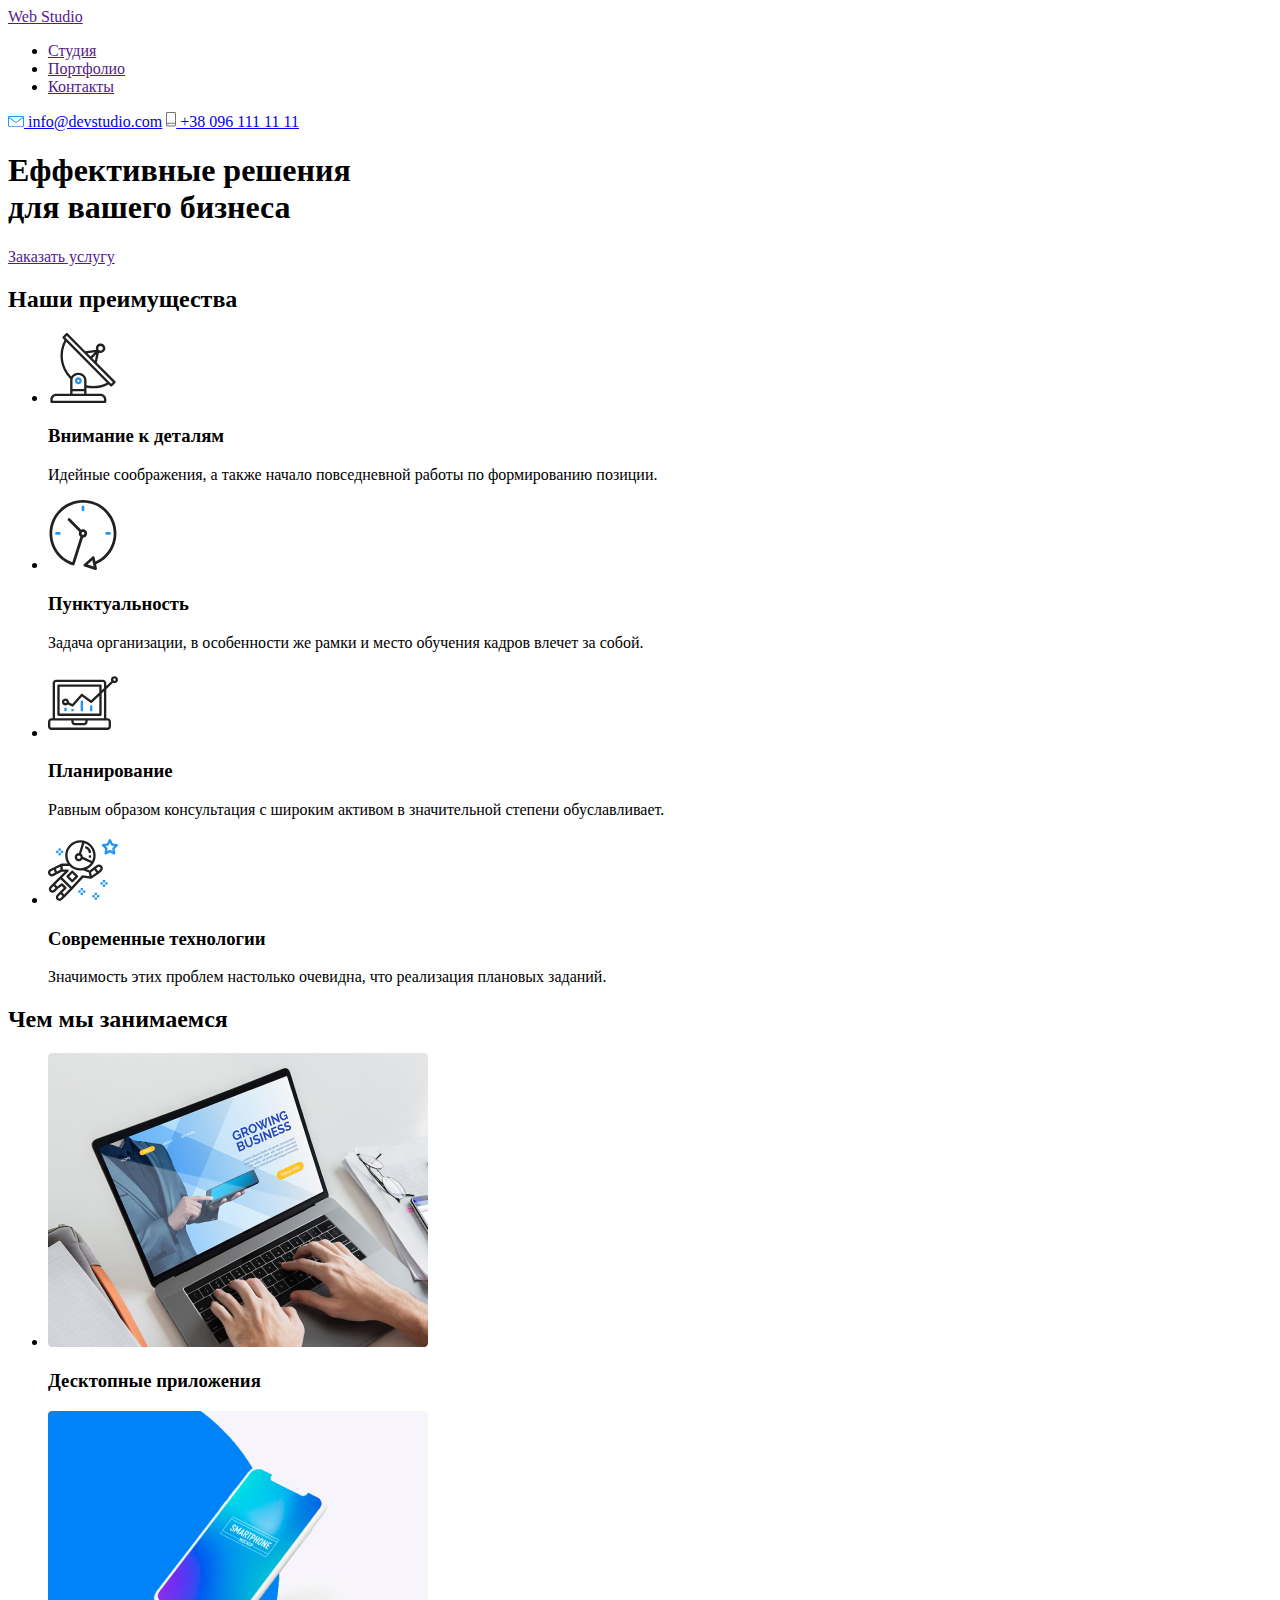
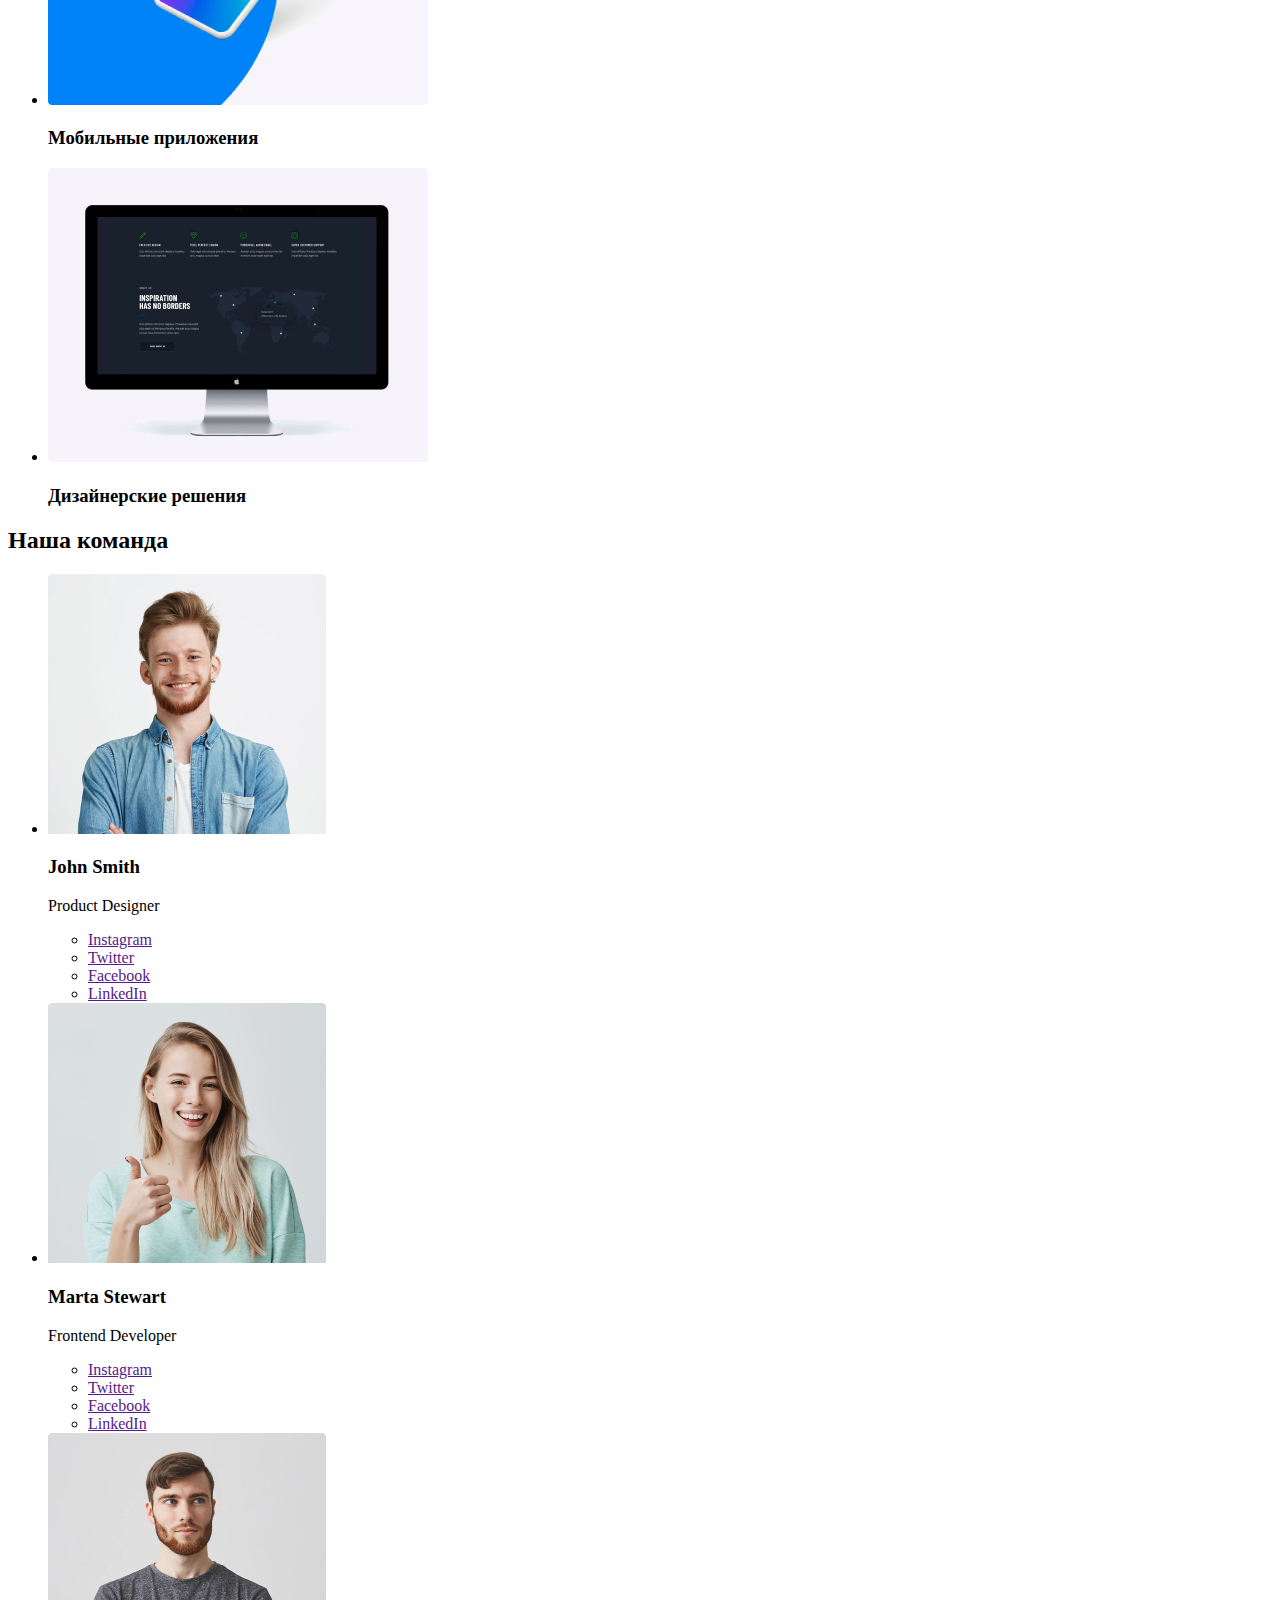
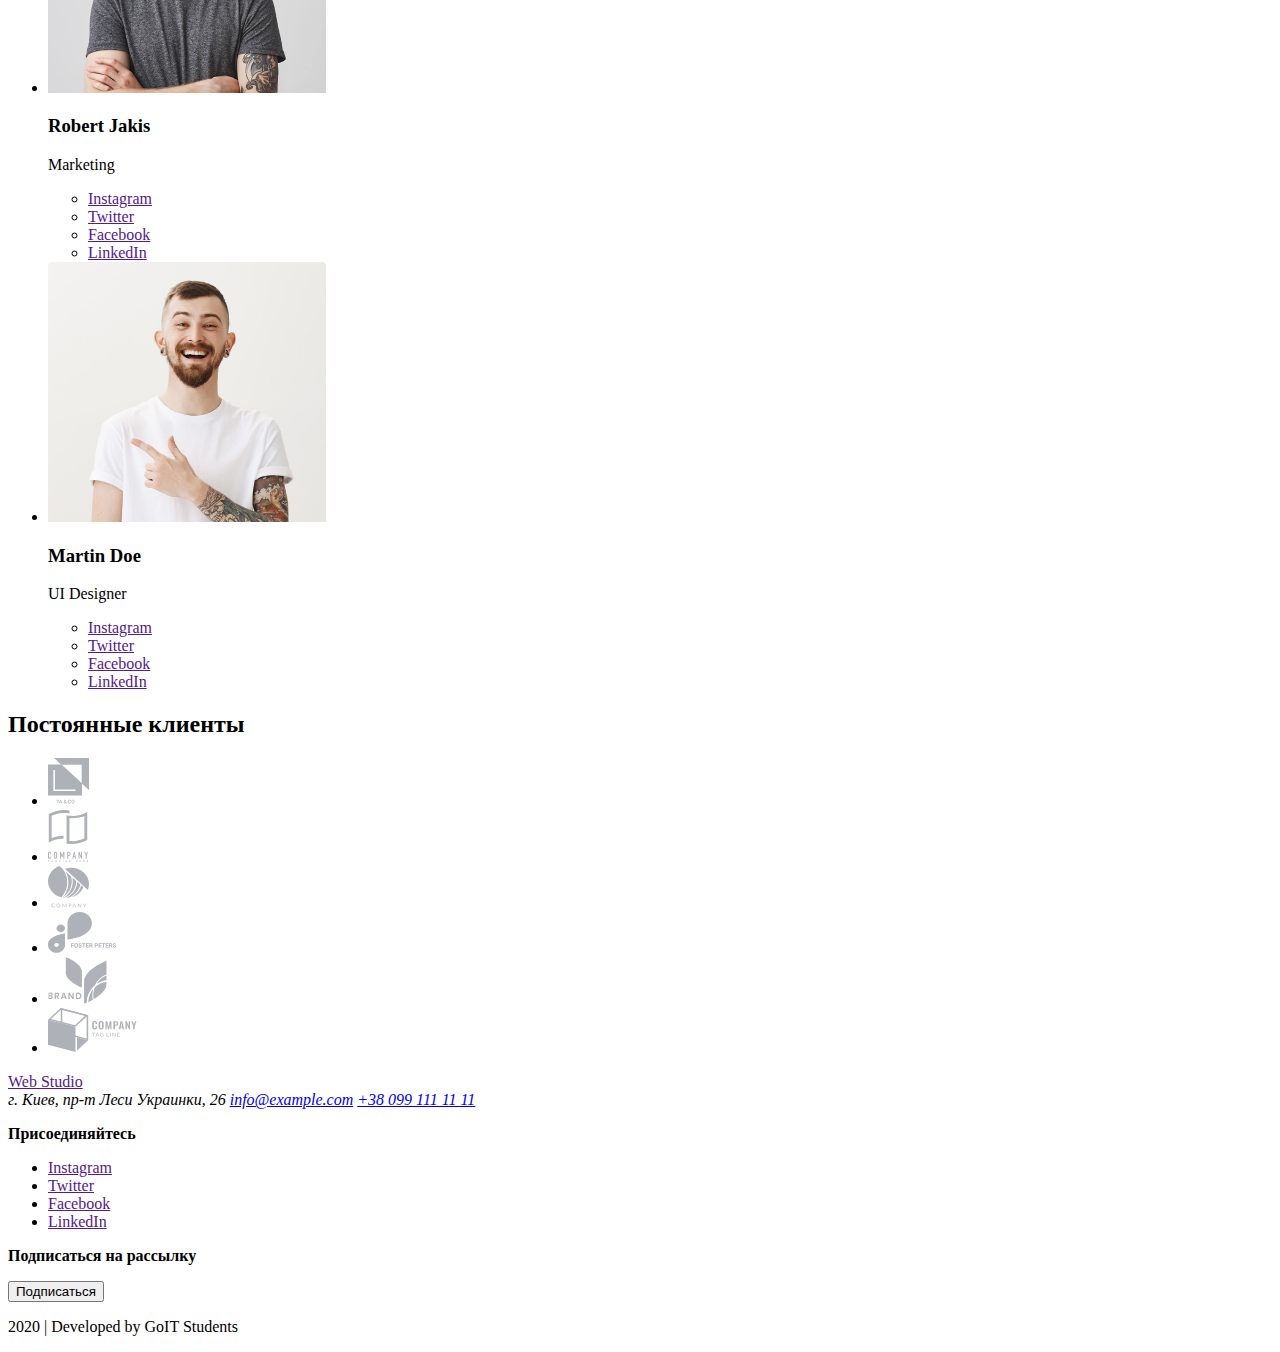
==== index.html @ c124166b "First" ====
<!DOCTYPE html>
<html lang="ru">
  <head>
    <meta charset="UTF-8" />
    <meta name="viewport" content="width=device-width, initial-scale=1.0" />
    <title>Web_Studio</title>
  </head>
  <body>
    <header>
      <nav>
        <a href="">Web Studio</a>
        <ul>
          <li><a href="">Студия</a></li>
          <li><a href="">Портфолио</a></li>
          <li><a href="">Контакты</a></li>
        </ul>
        <a href="mailto:info@devstudio.com">
          <img src="./images/envelope.svg" alt="письмо" />
          info@devstudio.com</a
        >
        <a href="tel:+380961111111"
          ><img src="./images/smartphone.svg" alt="телефон" /> +38 096 111 11
          11</a
        >
      </nav>
    </header>
    <main>
      <section>
        <h1>
          Еффективные решения <br />
          для вашего бизнеса
        </h1>
        <a href="">Заказать услугу</a>
      </section>
      <section>
        <!-- цього заголовку нема і його заховаємо в css, але для гугла краще щоб він був?))) -->
        <h2>Наши преимущества</h2>
        <ul>
          <li>
            <img src="./images/antenna.svg" alt="антена" />
            <h3>Внимание к деталям</h3>
            <p>
              Идейные соображения, а также начало повседневной работы по
              формированию позиции.
            </p>
          </li>
          <li>
            <img src="./images/clock.svg" alt="часы" />
            <h3>Пунктуальность</h3>
            <p>
              Задача организации, в особенности же рамки и место обучения кадров
              влечет за собой.
            </p>
          </li>
          <li>
            <img src="./images/diagram.svg" alt="диаграмма" />
            <h3>Планирование</h3>
            <p>
              Равным образом консультация с широким активом в значительной
              степени обуславливает.
            </p>
          </li>
          <li>
            <img src="./images/astronaut.svg" alt="астронавт" />
            <h3>Современные технологии</h3>
            <p>
              Значимость этих проблем настолько очевидна, что реализация
              плановых заданий.
            </p>
          </li>
        </ul>
      </section>
      <section>
        <h2>Чем мы занимаемся</h2>
        <ul>
          <li>
            <img src="./images/laptop_photo.jpg" alt="ноутбук" width="380" />
            <h3>Десктопные приложения</h3>
          </li>
          <li>
            <img
              src="./images/smartphone_photo.jpg"
              alt="смартфон"
              width="380"
            />
            <h3>Мобильные приложения</h3>
          </li>
          <li>
            <img src="./images/imac.jpg" alt="аймак" width="380" />
            <h3>Дизайнерские решения</h3>
          </li>
        </ul>
      </section>
      <section>
        <h2>Наша команда</h2>
        <ul>
          <li>
            <img src="./images/smith_photo.jpg" alt="мужчина" width="278" />
            <h3>John Smith</h3>
            <p>Product Designer</p>
            <ul>
              <li>
                <a href="" aria-label="Ссылка на Instagram">Instagram</a>
              </li>
              <li>
                <a href="" aria-label="Ссылка на Twitter">Twitter</a>
              </li>
              <li>
                <a href="" aria-label="Ссылка на Facebook">Facebook</a>
              </li>
              <li>
                <a href="" aria-label="Ссылка на LinkedIn">LinkedIn</a>
              </li>
            </ul>
          </li>
          <li>
            <img src="./images/stewart_photo.jpg" alt="женщина" width="278" />
            <h3>Marta Stewart</h3>
            <p>Frontend Developer</p>
            <ul>
              <li>
                <a href="" aria-label="Ссылка на Instagram">Instagram</a>
              </li>
              <li>
                <a href="" aria-label="Ссылка на Twitter">Twitter</a>
              </li>
              <li>
                <a href="" aria-label="Ссылка на Facebook">Facebook</a>
              </li>
              <li>
                <a href="" aria-label="Ссылка на LinkedIn">LinkedIn</a>
              </li>
            </ul>
          </li>
          <li>
            <img src="./images/jakis_photo.jpg" alt="мужчина" width="278" />
            <h3>Robert Jakis</h3>
            <p>Marketing</p>
            <ul>
              <li>
                <a href="" aria-label="Ссылка на Instagram">Instagram</a>
              </li>
              <li>
                <a href="" aria-label="Ссылка на Twitter">Twitter</a>
              </li>
              <li>
                <a href="" aria-label="Ссылка на Facebook">Facebook</a>
              </li>
              <li>
                <a href="" aria-label="Ссылка на LinkedIn">LinkedIn</a>
              </li>
            </ul>
          </li>
          <li>
            <img src="./images/doe_photo.jpg" alt="мужчина" width="278" />
            <h3>Martin Doe</h3>
            <p>UI Designer</p>
            <ul>
              <li>
                <a href="" aria-label="Ссылка на Instagram">Instagram</a>
              </li>
              <li>
                <a href="" aria-label="Ссылка на Twitter">Twitter</a>
              </li>
              <li>
                <a href="" aria-label="Ссылка на Facebook">Facebook</a>
              </li>
              <li>
                <a href="" aria-label="Ссылка на LinkedIn">LinkedIn</a>
              </li>
            </ul>
          </li>
        </ul>
      </section>
      <section>
        <h2>Постоянные клиенты</h2>
        <ul>
          <li>
            <a href=""><img src="./images/company_1.svg" alt="компания" /></a>
          </li>
          <li>
            <a href=""><img src="./images/company_2.svg" alt="компания" /></a>
          </li>
          <li>
            <a href=""><img src="./images/company_3.svg" alt="компания" /></a>
          </li>
          <li>
            <a href=""><img src="./images/company_4.svg" alt="компания" /></a>
          </li>
          <li>
            <a href=""><img src="./images/company_5.svg" alt="компания" /></a>
          </li>
          <li>
            <a href=""><img src="./images/company_6.svg" alt="компания" /></a>
          </li>
        </ul>
      </section>
    </main>
    <footer>
      <a href="">Web Studio</a>
      <address>
        г. Киев, пр-т Леси Украинки, 26
        <a href="mailto:info@example.com">info@example.com</a>
        <a href="tel:+380991111111">+38 099 111 11 11</a>
      </address>
      <p><b>Присоединяйтесь</b></p>
      <ul>
        <li>
          <a href="" aria-label="Ссылка на Instagram">Instagram</a>
        </li>
        <li>
          <a href="" aria-label="Ссылка на Twitter">Twitter</a>
        </li>
        <li>
          <a href="" aria-label="Ссылка на Facebook">Facebook</a>
        </li>
        <li>
          <a href="" aria-label="Ссылка на LinkedIn">LinkedIn</a>
        </li>
      </ul>
      <p><b>Подписаться на рассылку</b></p>
      <button>Подписаться</button>
      <p>2020 | Developed by GoIT Students</p>
    </footer>
  </body>
</html>
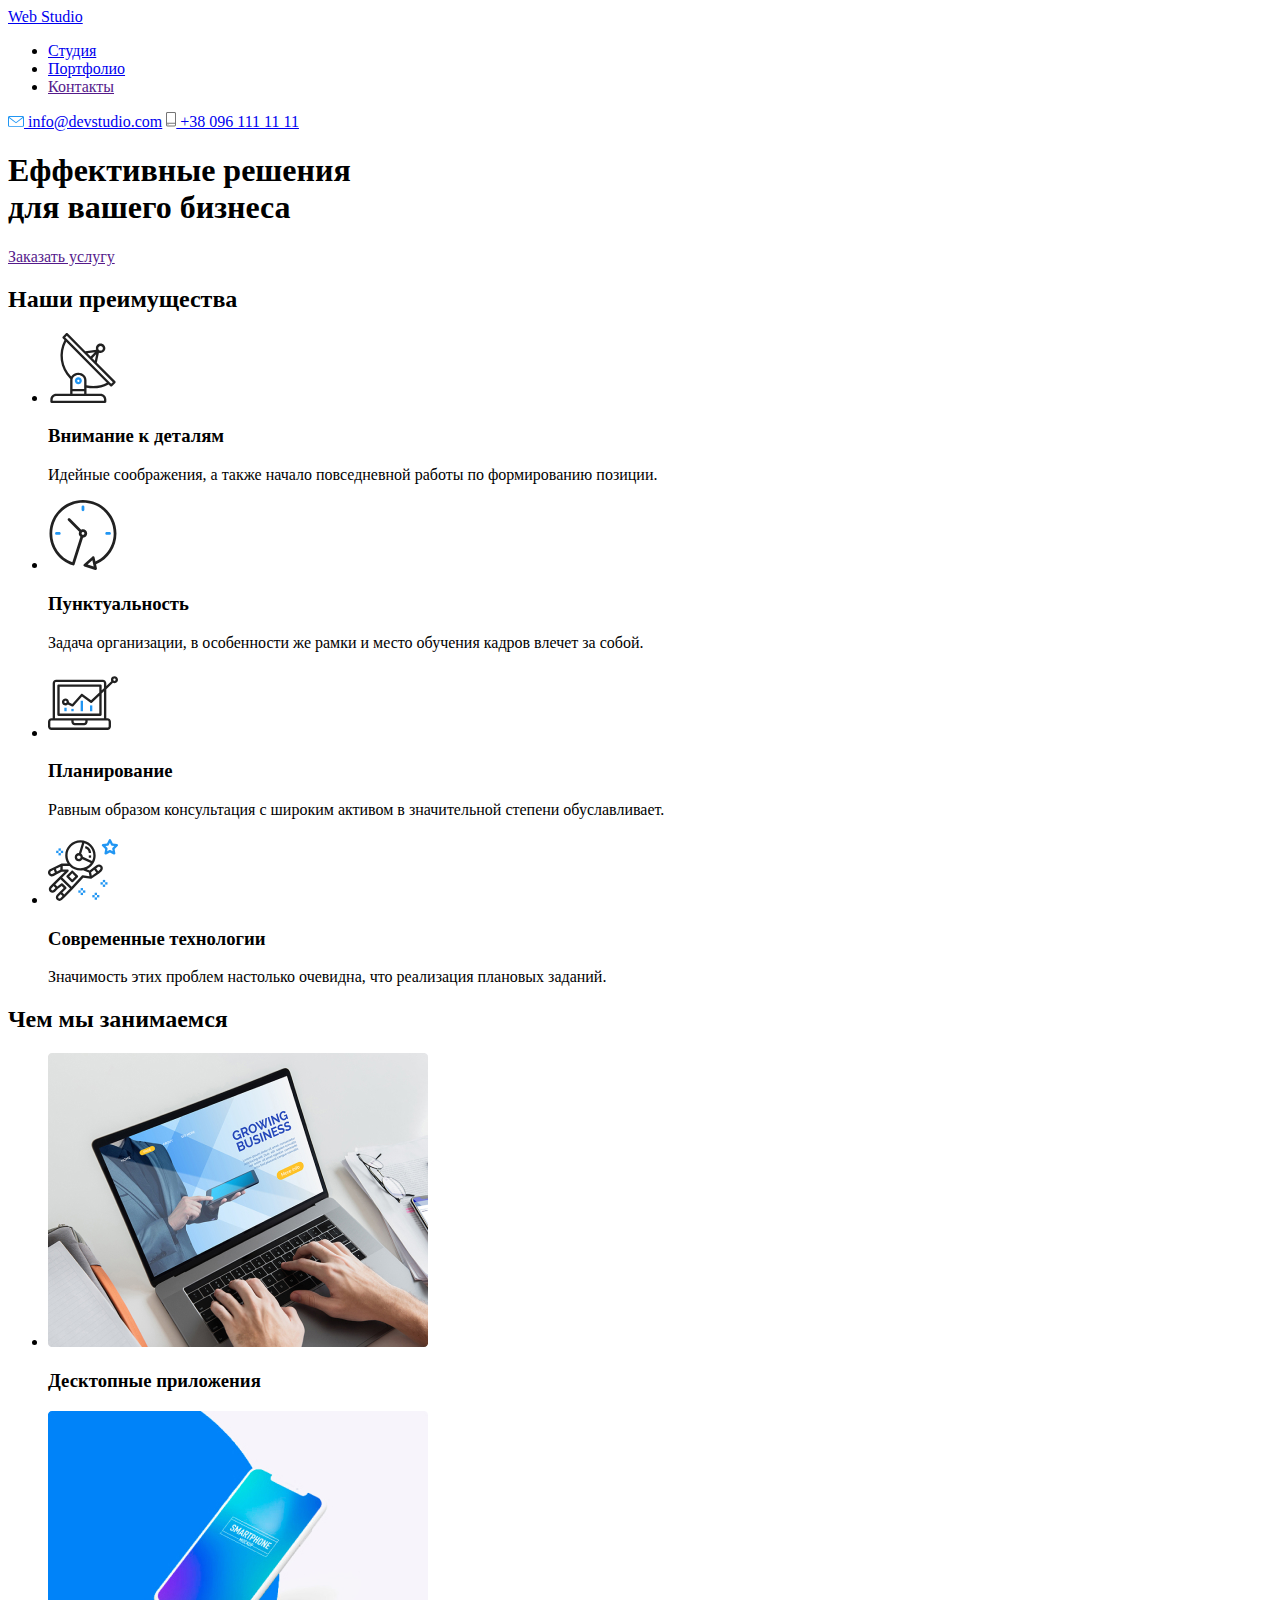
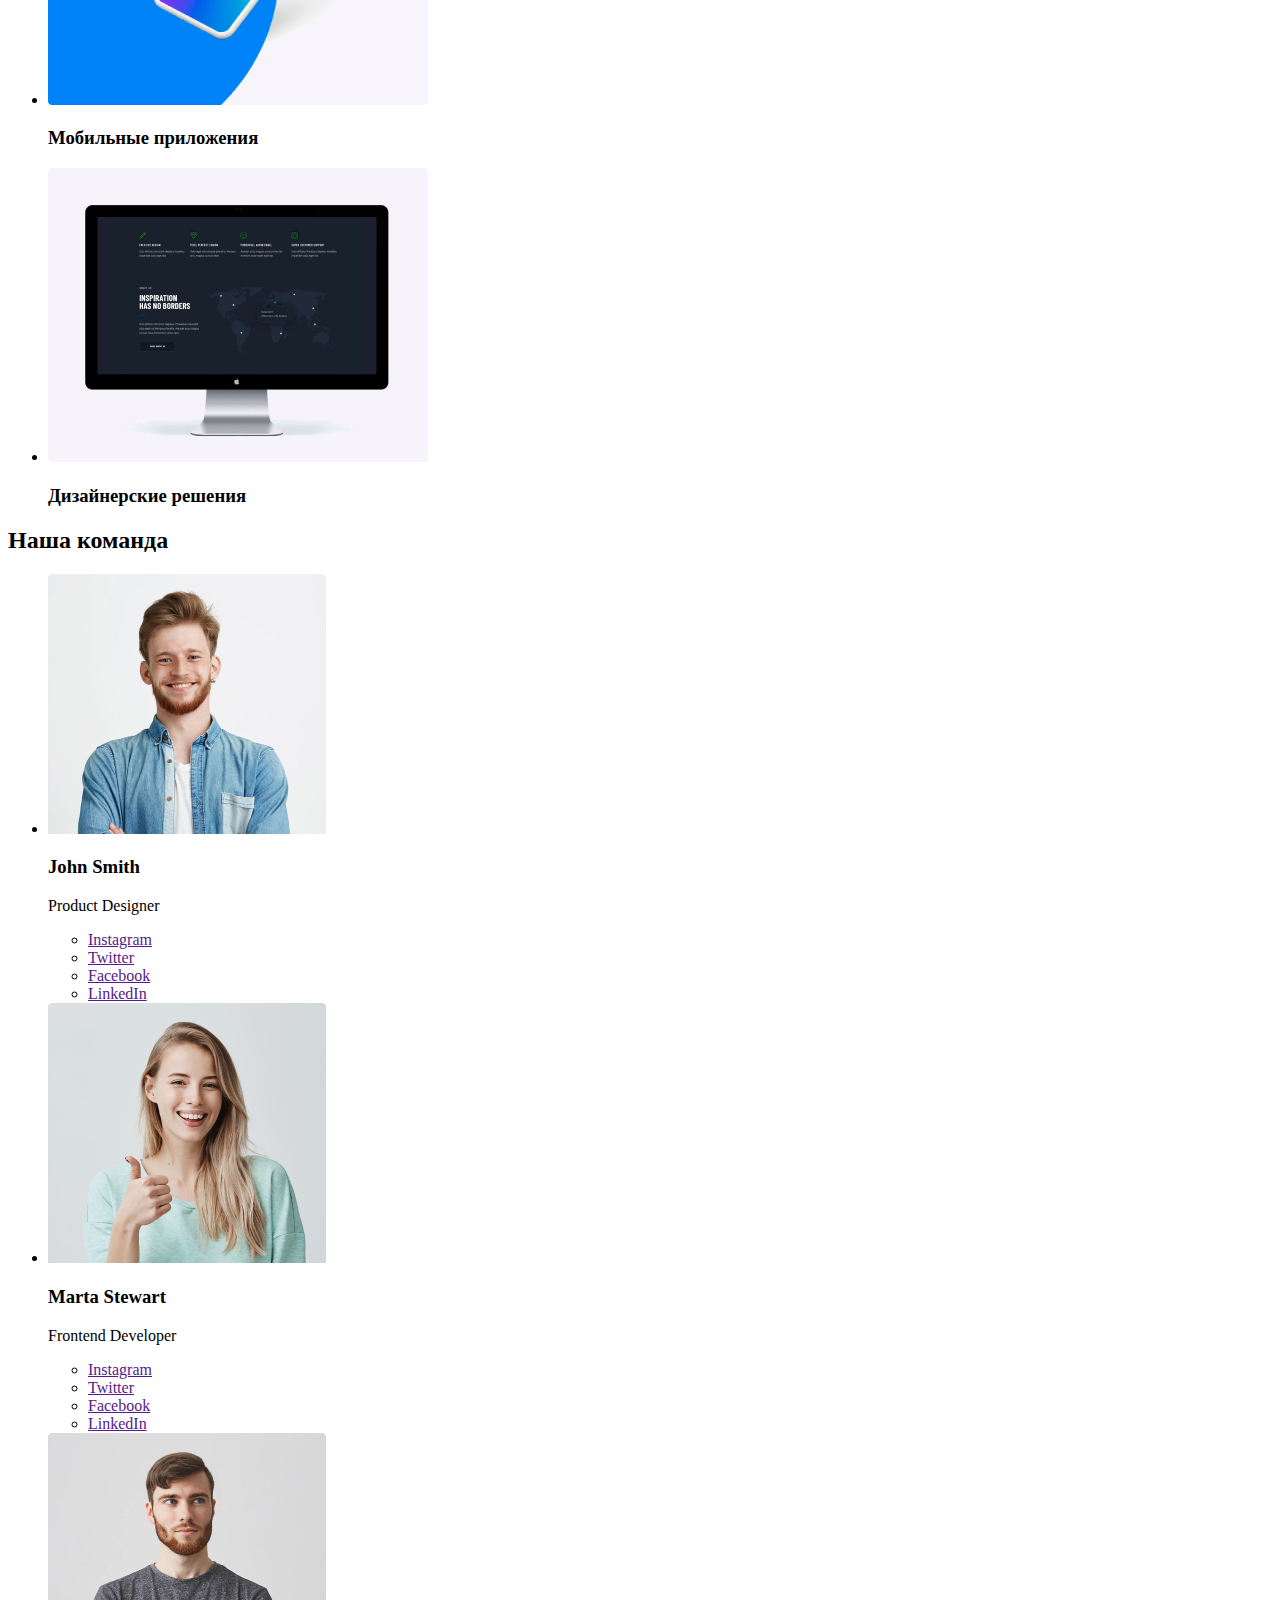
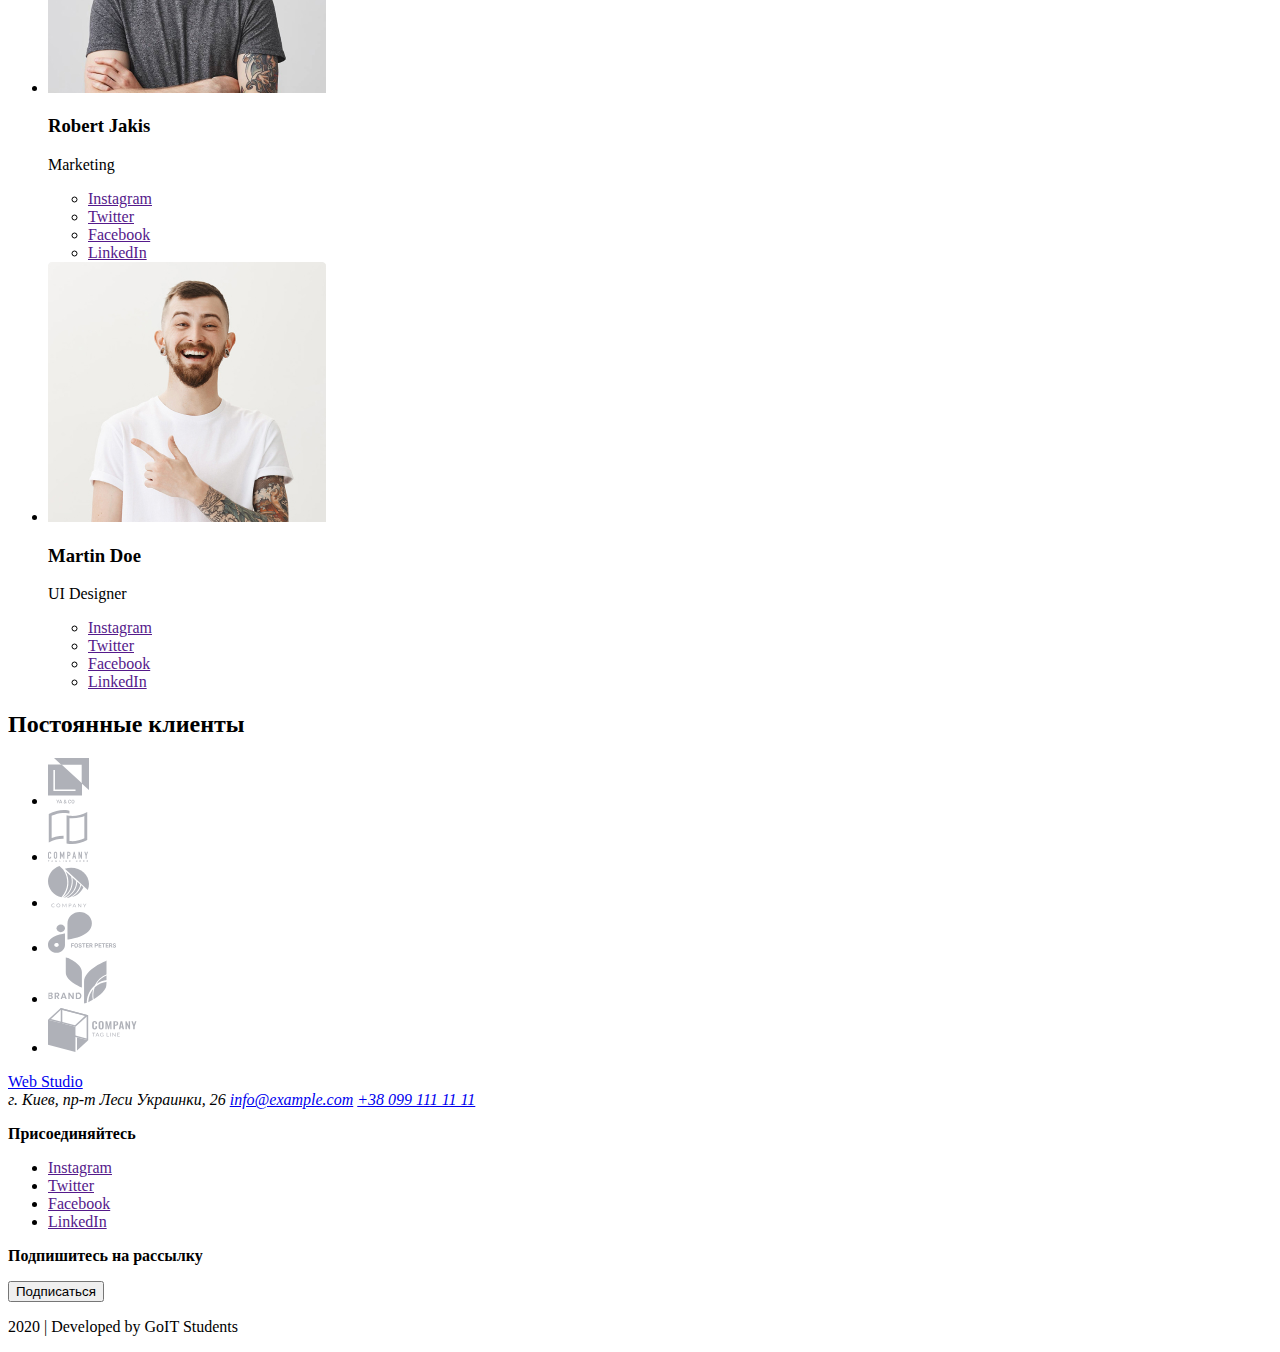
==== commit 0a7b8303: "Fix" ====
--- a/index.html
+++ b/index.html
@@ -3,15 +3,16 @@
   <head>
     <meta charset="UTF-8" />
     <meta name="viewport" content="width=device-width, initial-scale=1.0" />
-    <title>Web_Studio</title>
+    <title>Studio</title>
+    <link rel="stylesheet" href="./css/styles.css" />
   </head>
   <body>
     <header>
       <nav>
-        <a href="">Web Studio</a>
-        <ul>
-          <li><a href="">Студия</a></li>
-          <li><a href="">Портфолио</a></li>
+        <a href="./index.html">Web Studio</a>
+        <ul>
+          <li><a href="./index.html">Студия</a></li>
+          <li><a href="./portfolio.html">Портфолио</a></li>
           <li><a href="">Контакты</a></li>
         </ul>
         <a href="mailto:info@devstudio.com">
@@ -197,7 +198,7 @@
       </section>
     </main>
     <footer>
-      <a href="">Web Studio</a>
+      <a href="./index.html">Web Studio</a>
       <address>
         г. Киев, пр-т Леси Украинки, 26
         <a href="mailto:info@example.com">info@example.com</a>
@@ -218,9 +219,9 @@
           <a href="" aria-label="Ссылка на LinkedIn">LinkedIn</a>
         </li>
       </ul>
-      <p><b>Подписаться на рассылку</b></p>
+      <p><b>Подпишитесь на рассылку</b></p>
       <button>Подписаться</button>
       <p>2020 | Developed by GoIT Students</p>
     </footer>
   </body>
-</html>+</html>
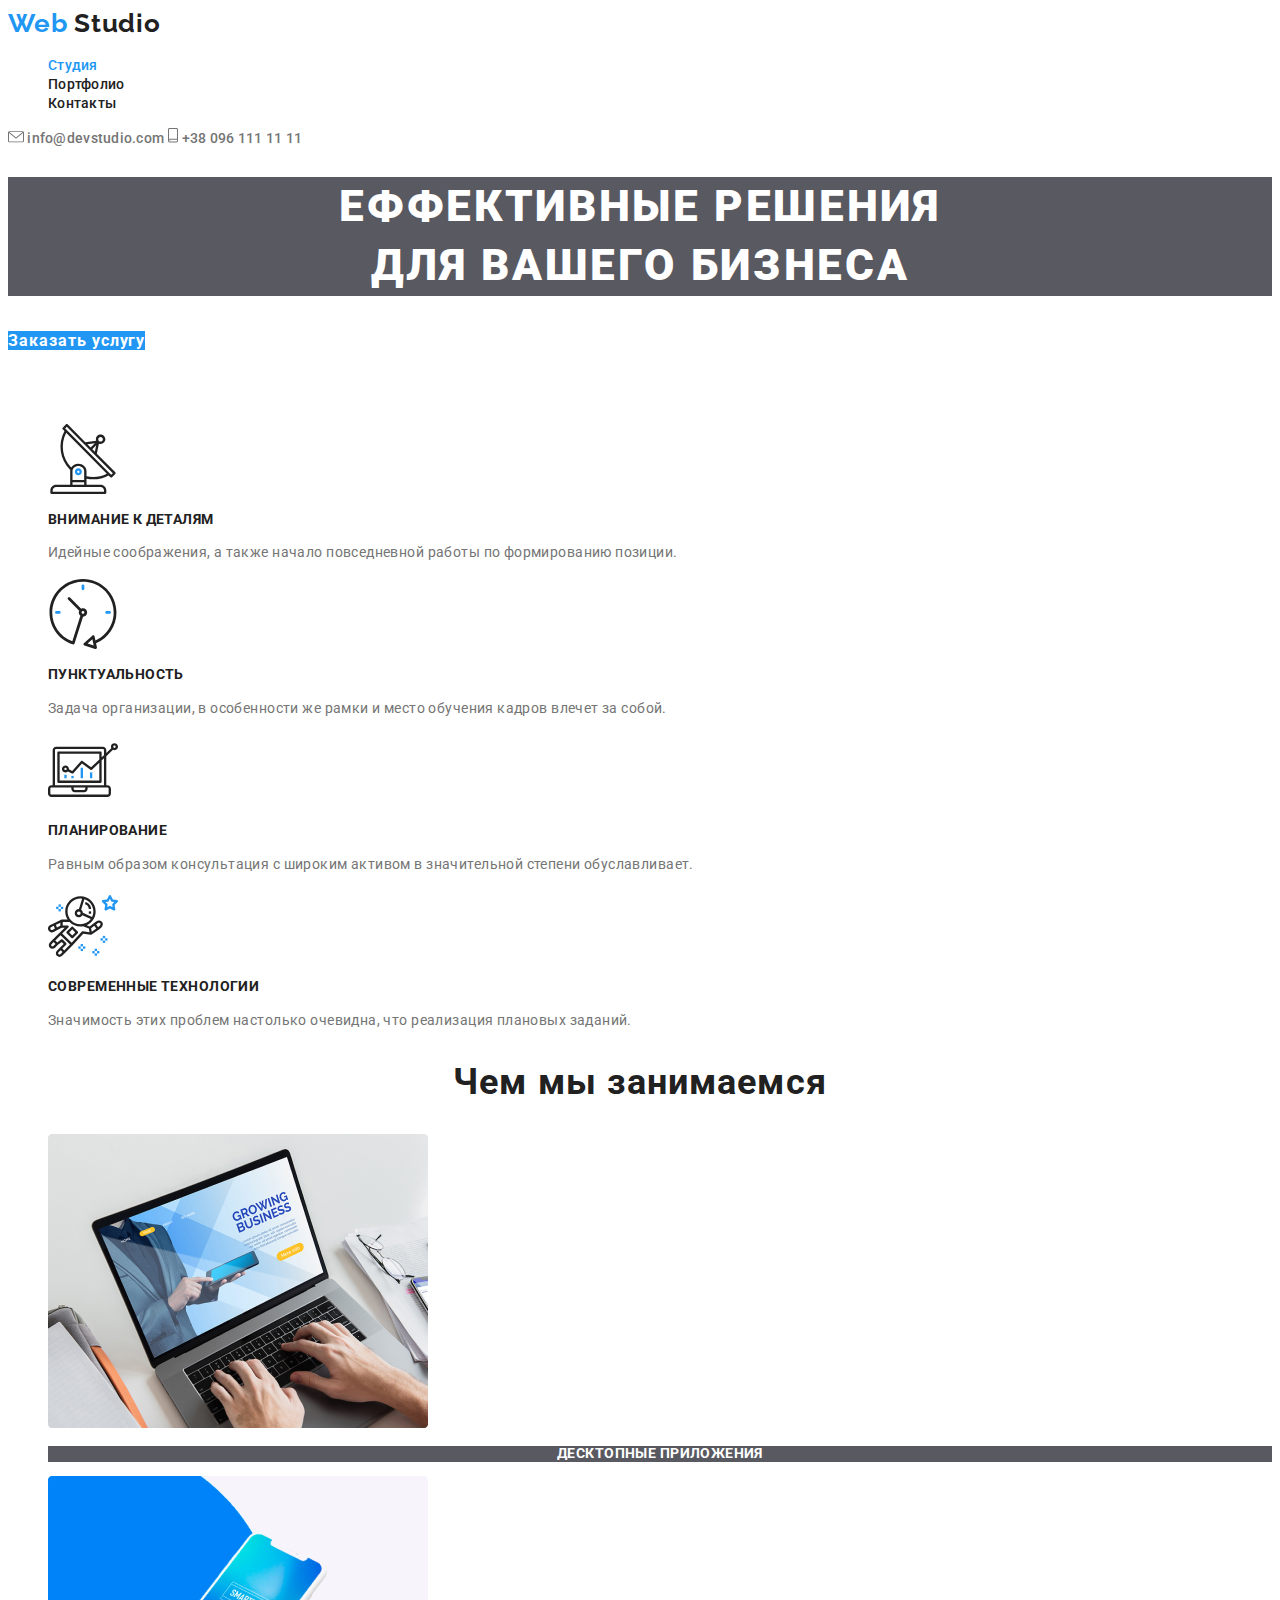
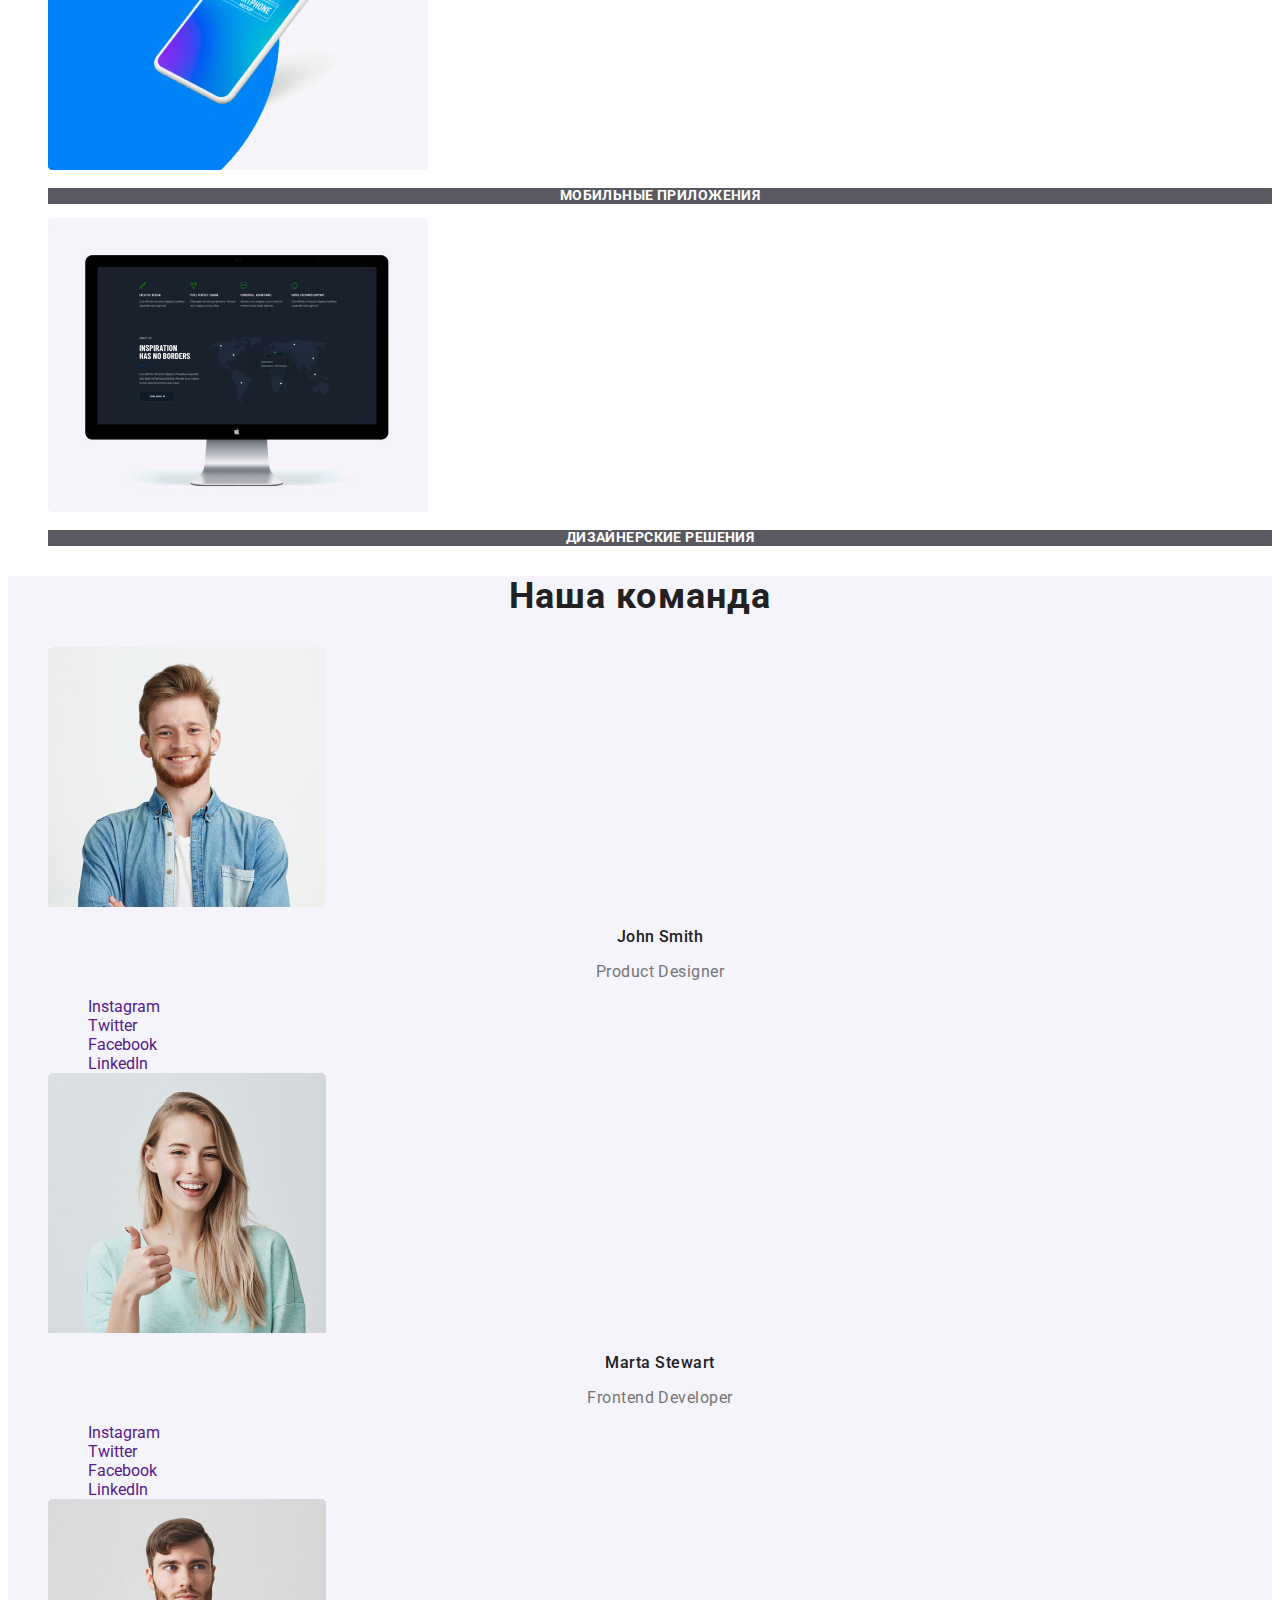
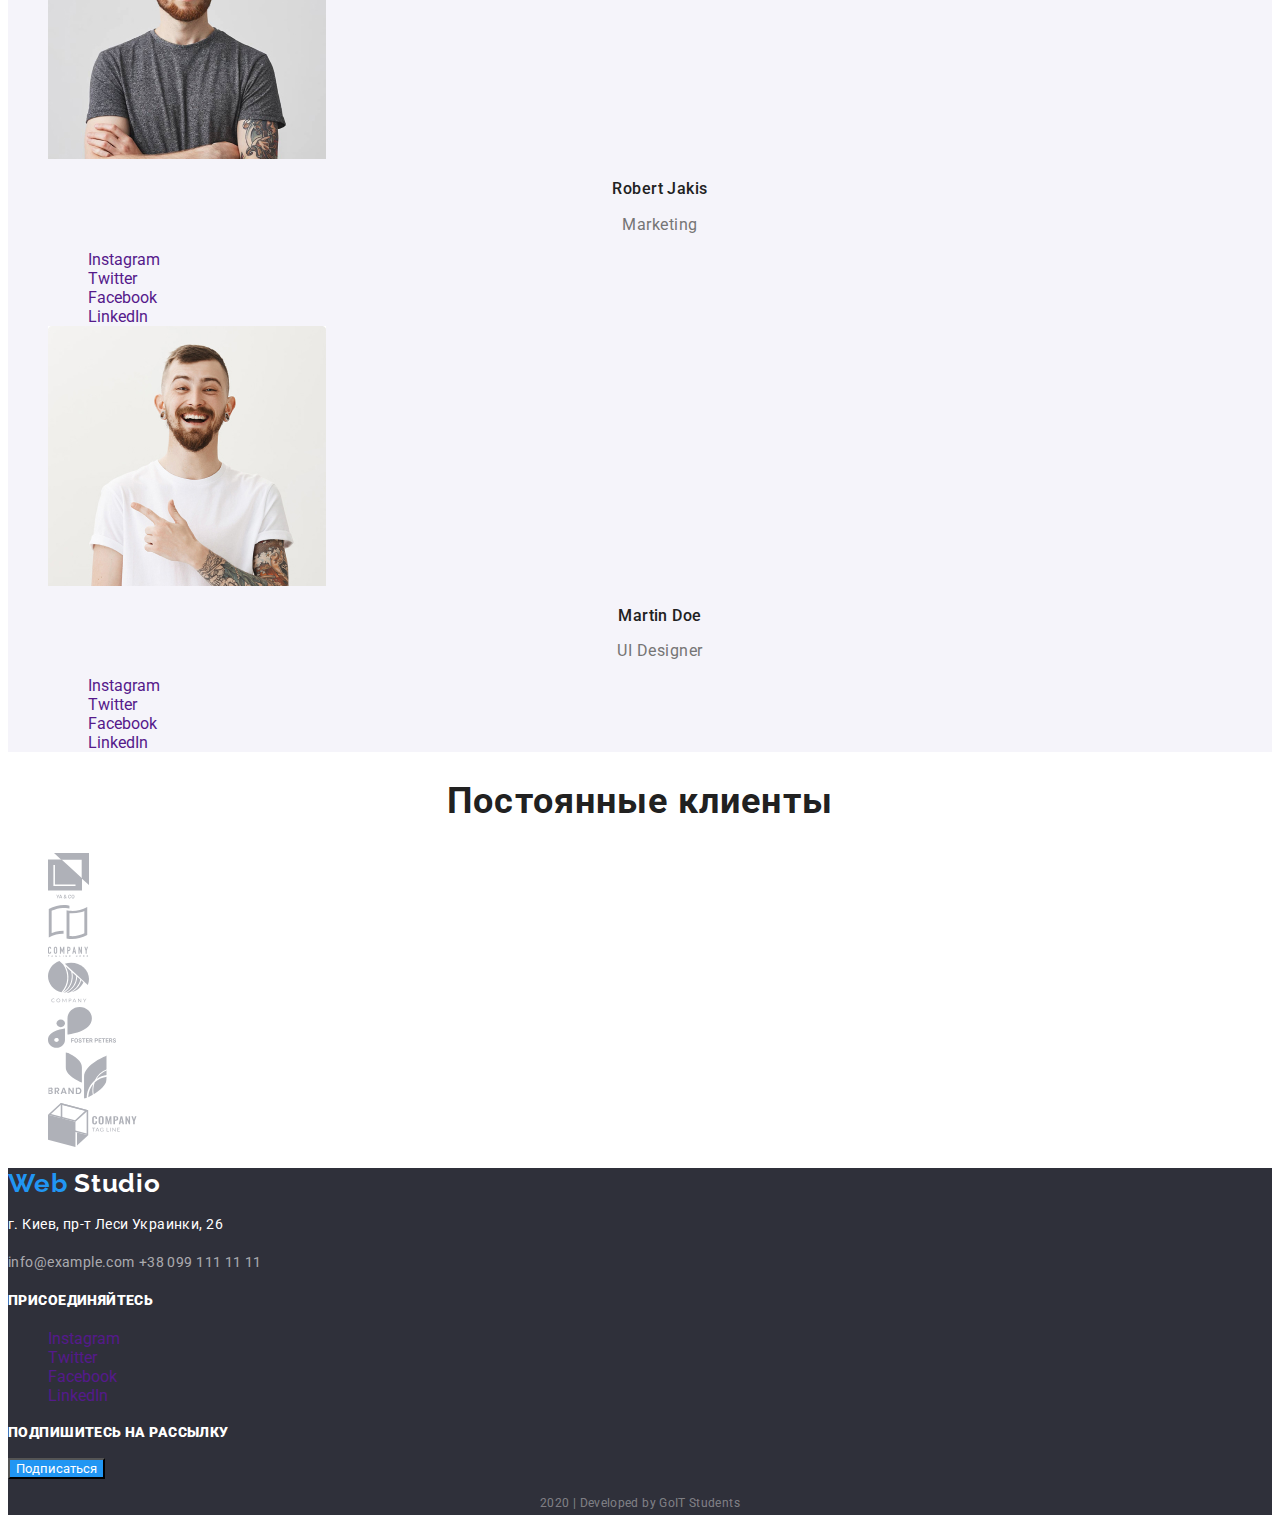
==== commit 6c9c7a91: "save" ====
--- a/index.html
+++ b/index.html
@@ -4,79 +4,85 @@
     <meta charset="UTF-8" />
     <meta name="viewport" content="width=device-width, initial-scale=1.0" />
     <title>Studio</title>
+    <link
+      href="https://fonts.googleapis.com/css2?family=Raleway:wght@700&family=Roboto:wght@400;500;700;900&display=swap"
+      rel="stylesheet"
+    />
     <link rel="stylesheet" href="./css/styles.css" />
   </head>
   <body>
     <header>
       <nav>
-        <a href="./index.html">Web Studio</a>
-        <ul>
-          <li><a href="./index.html">Студия</a></li>
-          <li><a href="./portfolio.html">Портфолио</a></li>
-          <li><a href="">Контакты</a></li>
-        </ul>
-        <a href="mailto:info@devstudio.com">
+        <a href="./index.html" class="logo"
+          >Web<span class="logo-header"> Studio</span></a
+        >
+        <ul class="site-nav">
+          <li><a href="./index.html" class="link current">Студия</a></li>
+          <li><a href="./portfolio.html" class="link">Портфолио</a></li>
+          <li><a href="" class="link">Контакты</a></li>
+        </ul>
+        <a href="mailto:info@devstudio.com" class="contacts-header">
           <img src="./images/envelope.svg" alt="письмо" />
           info@devstudio.com</a
         >
-        <a href="tel:+380961111111"
+        <a href="tel:+380961111111" class="contacts-header"
           ><img src="./images/smartphone.svg" alt="телефон" /> +38 096 111 11
           11</a
         >
       </nav>
     </header>
     <main>
-      <section>
-        <h1>
+      <section class="hero">
+        <h1 class="title">
           Еффективные решения <br />
           для вашего бизнеса
         </h1>
-        <a href="">Заказать услугу</a>
-      </section>
-      <section>
-        <!-- цього заголовку нема і його заховаємо в css, але для гугла краще щоб він був?))) -->
-        <h2>Наши преимущества</h2>
-        <ul>
+        <a href="" class="button">Заказать услугу</a>
+      </section>
+      <section class="advantages">
+        <!-- уявний заголовок-->
+        <h2 class="fake-title">Наши преимущества</h2>
+        <ul class="advantages-list">
           <li>
             <img src="./images/antenna.svg" alt="антена" />
-            <h3>Внимание к деталям</h3>
-            <p>
+            <h3 class="title">Внимание к деталям</h3>
+            <p class="details">
               Идейные соображения, а также начало повседневной работы по
               формированию позиции.
             </p>
           </li>
           <li>
             <img src="./images/clock.svg" alt="часы" />
-            <h3>Пунктуальность</h3>
-            <p>
+            <h3 class="title">Пунктуальность</h3>
+            <p class="details">
               Задача организации, в особенности же рамки и место обучения кадров
               влечет за собой.
             </p>
           </li>
           <li>
             <img src="./images/diagram.svg" alt="диаграмма" />
-            <h3>Планирование</h3>
-            <p>
+            <h3 class="title">Планирование</h3>
+            <p class="details">
               Равным образом консультация с широким активом в значительной
               степени обуславливает.
             </p>
           </li>
           <li>
             <img src="./images/astronaut.svg" alt="астронавт" />
-            <h3>Современные технологии</h3>
-            <p>
+            <h3 class="title">Современные технологии</h3>
+            <p class="details">
               Значимость этих проблем настолько очевидна, что реализация
               плановых заданий.
             </p>
           </li>
         </ul>
       </section>
-      <section>
-        <h2>Чем мы занимаемся</h2>
+      <section class="section">
+        <h2 class="section-title">Чем мы занимаемся</h2>
         <ul>
           <li>
             <img src="./images/laptop_photo.jpg" alt="ноутбук" width="380" />
-            <h3>Десктопные приложения</h3>
+            <h3 class="examples-title">Десктопные приложения</h3>
           </li>
           <li>
             <img
@@ -84,99 +90,99 @@
               alt="смартфон"
               width="380"
             />
-            <h3>Мобильные приложения</h3>
+            <h3 class="examples-title">Мобильные приложения</h3>
           </li>
           <li>
             <img src="./images/imac.jpg" alt="аймак" width="380" />
-            <h3>Дизайнерские решения</h3>
-          </li>
-        </ul>
-      </section>
-      <section>
-        <h2>Наша команда</h2>
+            <h3 class="examples-title">Дизайнерские решения</h3>
+          </li>
+        </ul>
+      </section>
+      <section class="section team">
+        <h2 class="section-title">Наша команда</h2>
+        <ul class="team">
+          <li>
+            <img src="./images/smith_photo.jpg" alt="мужчина" width="278" />
+            <h3 class="member-name">John Smith</h3>
+            <p class="member-position">Product Designer</p>
+            <ul>
+              <li>
+                <a href="" aria-label="Ссылка на Instagram">Instagram</a>
+              </li>
+              <li>
+                <a href="" aria-label="Ссылка на Twitter">Twitter</a>
+              </li>
+              <li>
+                <a href="" aria-label="Ссылка на Facebook">Facebook</a>
+              </li>
+              <li>
+                <a href="" aria-label="Ссылка на LinkedIn">LinkedIn</a>
+              </li>
+            </ul>
+          </li>
+          <li>
+            <img src="./images/stewart_photo.jpg" alt="женщина" width="278" />
+            <h3 class="member-name">Marta Stewart</h3>
+            <p class="member-position">Frontend Developer</p>
+            <ul>
+              <li>
+                <a href="" aria-label="Ссылка на Instagram">Instagram</a>
+              </li>
+              <li>
+                <a href="" aria-label="Ссылка на Twitter">Twitter</a>
+              </li>
+              <li>
+                <a href="" aria-label="Ссылка на Facebook">Facebook</a>
+              </li>
+              <li>
+                <a href="" aria-label="Ссылка на LinkedIn">LinkedIn</a>
+              </li>
+            </ul>
+          </li>
+          <li>
+            <img src="./images/jakis_photo.jpg" alt="мужчина" width="278" />
+            <h3 class="member-name">Robert Jakis</h3>
+            <p class="member-position">Marketing</p>
+            <ul>
+              <li>
+                <a href="" aria-label="Ссылка на Instagram">Instagram</a>
+              </li>
+              <li>
+                <a href="" aria-label="Ссылка на Twitter">Twitter</a>
+              </li>
+              <li>
+                <a href="" aria-label="Ссылка на Facebook">Facebook</a>
+              </li>
+              <li>
+                <a href="" aria-label="Ссылка на LinkedIn">LinkedIn</a>
+              </li>
+            </ul>
+          </li>
+          <li>
+            <img src="./images/doe_photo.jpg" alt="мужчина" width="278" />
+            <h3 class="member-name">Martin Doe</h3>
+            <p class="member-position">UI Designer</p>
+            <ul>
+              <li>
+                <a href="" aria-label="Ссылка на Instagram">Instagram</a>
+              </li>
+              <li>
+                <a href="" aria-label="Ссылка на Twitter">Twitter</a>
+              </li>
+              <li>
+                <a href="" aria-label="Ссылка на Facebook">Facebook</a>
+              </li>
+              <li>
+                <a href="" aria-label="Ссылка на LinkedIn">LinkedIn</a>
+              </li>
+            </ul>
+          </li>
+        </ul>
+      </section>
+      <section class="section">
+        <h2 class="section-title">Постоянные клиенты</h2>
         <ul>
           <li>
-            <img src="./images/smith_photo.jpg" alt="мужчина" width="278" />
-            <h3>John Smith</h3>
-            <p>Product Designer</p>
-            <ul>
-              <li>
-                <a href="" aria-label="Ссылка на Instagram">Instagram</a>
-              </li>
-              <li>
-                <a href="" aria-label="Ссылка на Twitter">Twitter</a>
-              </li>
-              <li>
-                <a href="" aria-label="Ссылка на Facebook">Facebook</a>
-              </li>
-              <li>
-                <a href="" aria-label="Ссылка на LinkedIn">LinkedIn</a>
-              </li>
-            </ul>
-          </li>
-          <li>
-            <img src="./images/stewart_photo.jpg" alt="женщина" width="278" />
-            <h3>Marta Stewart</h3>
-            <p>Frontend Developer</p>
-            <ul>
-              <li>
-                <a href="" aria-label="Ссылка на Instagram">Instagram</a>
-              </li>
-              <li>
-                <a href="" aria-label="Ссылка на Twitter">Twitter</a>
-              </li>
-              <li>
-                <a href="" aria-label="Ссылка на Facebook">Facebook</a>
-              </li>
-              <li>
-                <a href="" aria-label="Ссылка на LinkedIn">LinkedIn</a>
-              </li>
-            </ul>
-          </li>
-          <li>
-            <img src="./images/jakis_photo.jpg" alt="мужчина" width="278" />
-            <h3>Robert Jakis</h3>
-            <p>Marketing</p>
-            <ul>
-              <li>
-                <a href="" aria-label="Ссылка на Instagram">Instagram</a>
-              </li>
-              <li>
-                <a href="" aria-label="Ссылка на Twitter">Twitter</a>
-              </li>
-              <li>
-                <a href="" aria-label="Ссылка на Facebook">Facebook</a>
-              </li>
-              <li>
-                <a href="" aria-label="Ссылка на LinkedIn">LinkedIn</a>
-              </li>
-            </ul>
-          </li>
-          <li>
-            <img src="./images/doe_photo.jpg" alt="мужчина" width="278" />
-            <h3>Martin Doe</h3>
-            <p>UI Designer</p>
-            <ul>
-              <li>
-                <a href="" aria-label="Ссылка на Instagram">Instagram</a>
-              </li>
-              <li>
-                <a href="" aria-label="Ссылка на Twitter">Twitter</a>
-              </li>
-              <li>
-                <a href="" aria-label="Ссылка на Facebook">Facebook</a>
-              </li>
-              <li>
-                <a href="" aria-label="Ссылка на LinkedIn">LinkedIn</a>
-              </li>
-            </ul>
-          </li>
-        </ul>
-      </section>
-      <section>
-        <h2>Постоянные клиенты</h2>
-        <ul>
-          <li>
             <a href=""><img src="./images/company_1.svg" alt="компания" /></a>
           </li>
           <li>
@@ -197,14 +203,20 @@
         </ul>
       </section>
     </main>
-    <footer>
-      <a href="./index.html">Web Studio</a>
-      <address>
-        г. Киев, пр-т Леси Украинки, 26
-        <a href="mailto:info@example.com">info@example.com</a>
-        <a href="tel:+380991111111">+38 099 111 11 11</a>
+    <footer class="footer">
+      <a href="./index.html" class="logo"
+        >Web<span class="logo-footer"> Studio</span>
+      </a>
+      <address class="address-section">
+        <p class="address">г. Киев, пр-т Леси Украинки, 26</p>
+        <a href="mailto:info@example.com" class="contacts-footer"
+          >info@example.com</a
+        >
+        <a href="tel:+380991111111" class="contacts-footer"
+          >+38 099 111 11 11</a
+        >
       </address>
-      <p><b>Присоединяйтесь</b></p>
+      <p class="footer-title"><b>Присоединяйтесь</b></p>
       <ul>
         <li>
           <a href="" aria-label="Ссылка на Instagram">Instagram</a>
@@ -219,9 +231,9 @@
           <a href="" aria-label="Ссылка на LinkedIn">LinkedIn</a>
         </li>
       </ul>
-      <p><b>Подпишитесь на рассылку</b></p>
-      <button>Подписаться</button>
-      <p>2020 | Developed by GoIT Students</p>
+      <p class="footer-title"><b>Подпишитесь на рассылку</b></p>
+      <button class="subscribe-button">Подписаться</button>
+      <p class="copyright">2020 | Developed by GoIT Students</p>
     </footer>
   </body>
 </html>
--- a/css/styles.css
+++ b/css/styles.css
@@ -0,0 +1,188 @@
+:root {
+  --title-color: #212121;
+  --secondary-title-color: #ffffff;
+  --text-color: #757575;
+  --accent-color: #2196f3;
+  --secondary-background-color: #f5f4fa;
+  --footer-background-color: #2f303a;
+  --hexamples-background-color: rgba(47, 48, 58, 0.8);
+}
+body {
+  background-color: #ffffff;
+  color: var(--title-color);
+  font-family: Roboto, serif;
+}
+ul {
+  list-style: none;
+}
+a {
+  text-decoration: none;
+}
+/* стилі для index.html */
+/* header */
+.logo {
+  color: var(--accent-color);
+  font-family: raleway, sans-serif;
+  font-weight: 700;
+  font-size: 26px;
+  line-height: 1.2;
+  letter-spacing: 0.03em;
+}
+.logo-header {
+  color: var(--title-color);
+}
+.site-nav .link {
+  color: var(--title-color);
+  font-weight: 500;
+  font-size: 14px;
+  line-height: 1.14;
+  letter-spacing: 0.02em;
+}
+.site-nav .link:hover,
+.site-nav .link:focus {
+  color: var(--accent-color);
+}
+.site-nav .link.current {
+  color: var(--accent-color);
+}
+.contacts-header {
+  color: var(--text-color);
+  font-weight: 500;
+  font-size: 14px;
+  line-height: 1.14;
+  letter-spacing: 0.02em;
+}
+.contacts-header:hover,
+.contacts-header:focus {
+  color: var(--accent-color);
+}
+
+/* hero */
+.hero .title {
+  color: var(--secondary-title-color);
+  background-color: var(--hexamples-background-color);
+  font-weight: 900;
+  font-size: 44px;
+  line-height: 1.36;
+  text-align: center;
+  letter-spacing: 0.06em;
+  text-transform: uppercase;
+}
+.hero .button {
+  color: var(--secondary-title-color);
+  background-color: var(--accent-color);
+  font-weight: 700;
+  font-size: 16px;
+  line-height: 1.87;
+  text-align: center;
+  letter-spacing: 0.06em;
+}
+.hero .button:focus {
+  /* колір для фокусу задамо пізнше?*/
+}
+/* секція переваг */
+/* уявний заголовок-приховав білим, Саша сказав пізніше пояснить як краще це зробити */
+.advantages .fake-title {
+  color: var(--secondary-title-color);
+}
+.advantages-list .title {
+  font-weight: 700;
+  font-size: 14px;
+  line-height: 1.14;
+  letter-spacing: 0.03em;
+  text-transform: uppercase;
+}
+.advantages-list .details {
+  color: var(--text-color);
+  font-size: 14px;
+  line-height: 1.7;
+  letter-spacing: 0.03em;
+}
+/* секція занятостей */
+.section-title {
+  font-weight: 700;
+  font-size: 36px;
+  line-height: 1.16;
+  text-align: center;
+  letter-spacing: 0.03em;
+}
+.examples-title {
+  color: var(--secondary-title-color);
+  background-color: var(--hexamples-background-color);
+  font-weight: 700;
+  font-size: 14px;
+  line-height: 1.14;
+  text-align: center;
+  letter-spacing: 0.03em;
+  text-transform: uppercase;
+}
+/* секція команди */
+.section.team {
+  background-color: var(--secondary-background-color);
+}
+.member-name {
+  font-weight: 500;
+  font-size: 16px;
+  line-height: 1.19;
+  text-align: center;
+  letter-spacing: 0.03em;
+}
+
+.member-position {
+  color: var(--text-color);
+  font-size: 16px;
+  line-height: 1.19;
+  text-align: center;
+  letter-spacing: 0.03em;
+}
+/* секція постійних клієнтів */
+
+/* footer */
+.footer {
+  background-color: var(--footer-background-color);
+}
+.logo-footer {
+  color: var(--secondary-title-color);
+}
+.address-section {
+  font-style: normal;
+  /* тег address ставить текст курсивом, пробував також inherit від браузера-працює*/
+}
+.address {
+  color: var(--secondary-title-color);
+  font-size: 14px;
+  line-height: 1.7;
+  letter-spacing: 0.03em;
+}
+.contacts-footer {
+  color: rgba(255, 255, 255, 0.6);
+  font-size: 14px;
+  line-height: 1.7;
+  letter-spacing: 0.03em;
+}
+.contacts-footer:hover,
+.contacts-footer:focus {
+  color: var(--accent-color);
+}
+.footer-title {
+  color: var(--secondary-title-color);
+  font-weight: 700;
+  font-size: 14px;
+  line-height: 1.7;
+  letter-spacing: 0.03em;
+  text-transform: uppercase;
+}
+.subscribe-button {
+  color: var(--secondary-title-color);
+  background-color: var(--accent-color);
+  font-family: inherit;
+}
+.copyright {
+  color: rgba(255, 255, 255, 0.4);
+  font-size: 12px;
+  line-height: 2;
+  text-align: center;
+  letter-spacing: 0.03em;
+}
+
+/* стилі для portfolio.html */
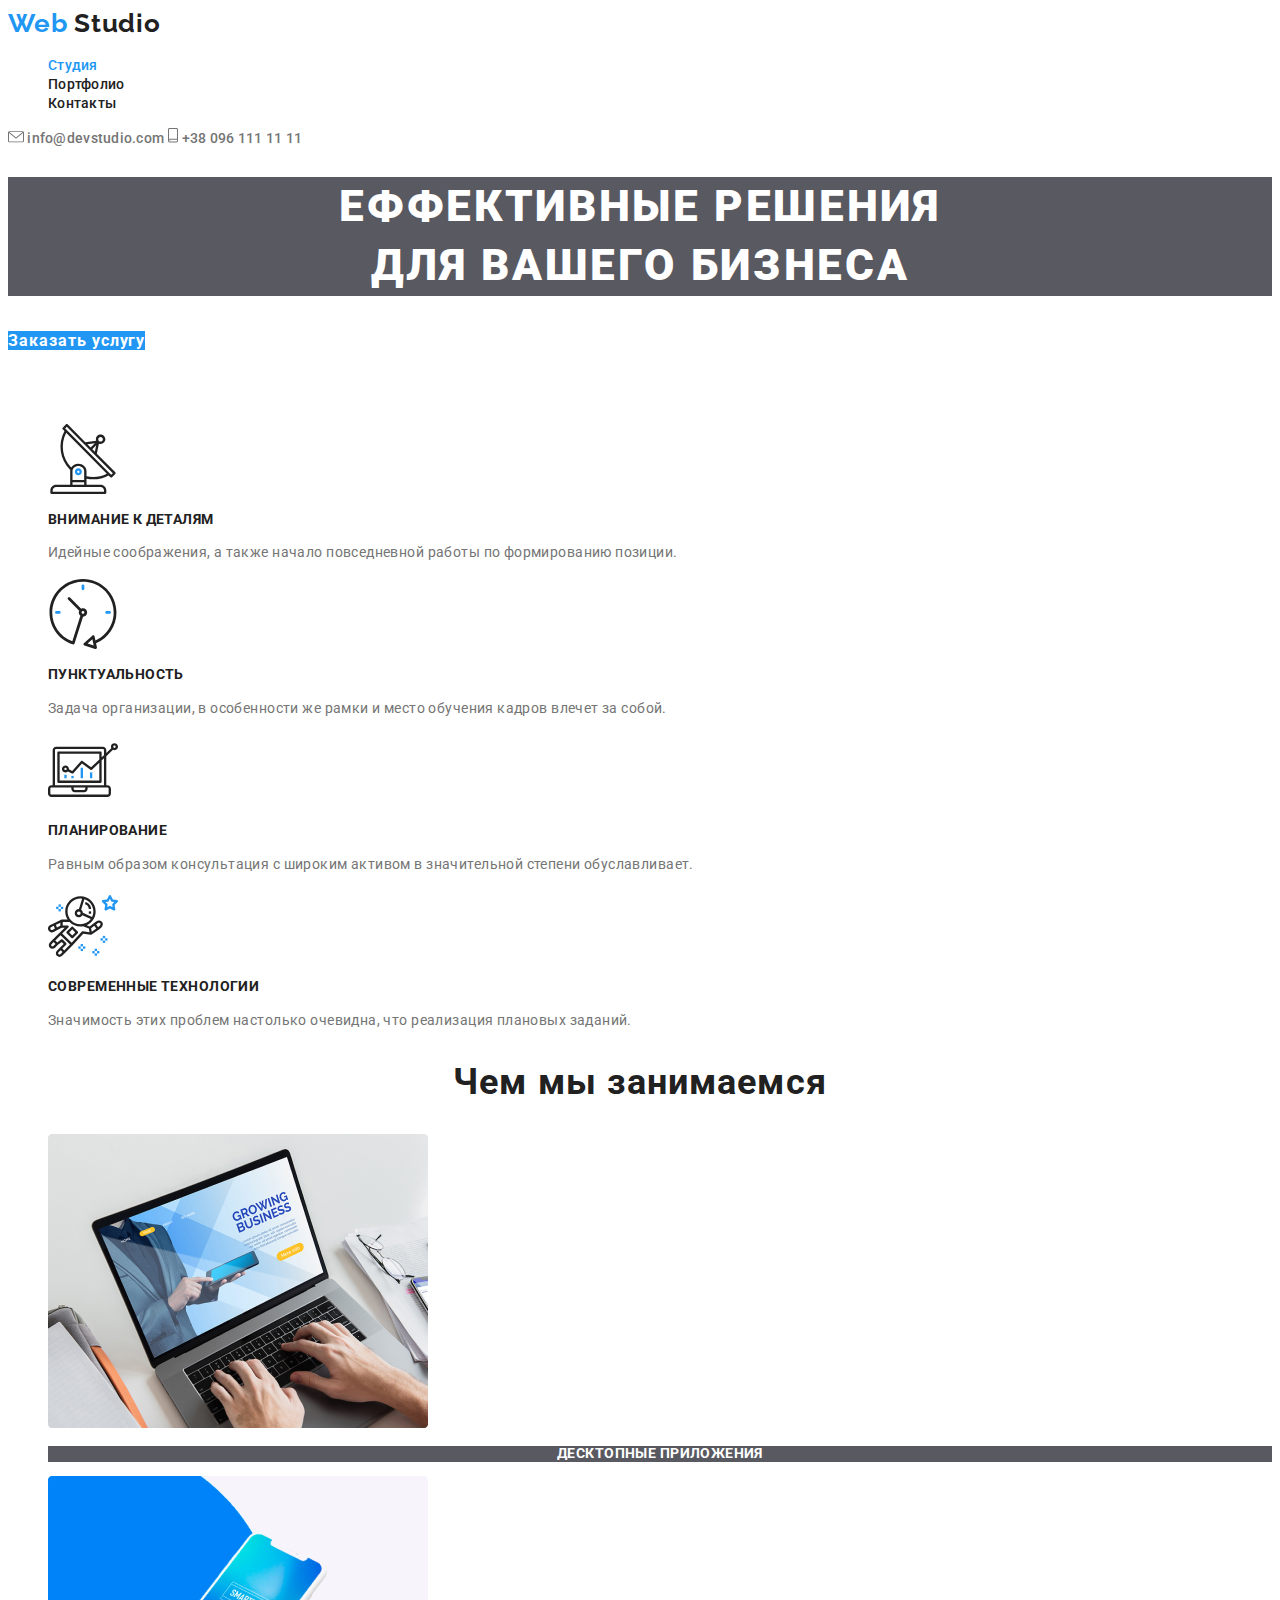
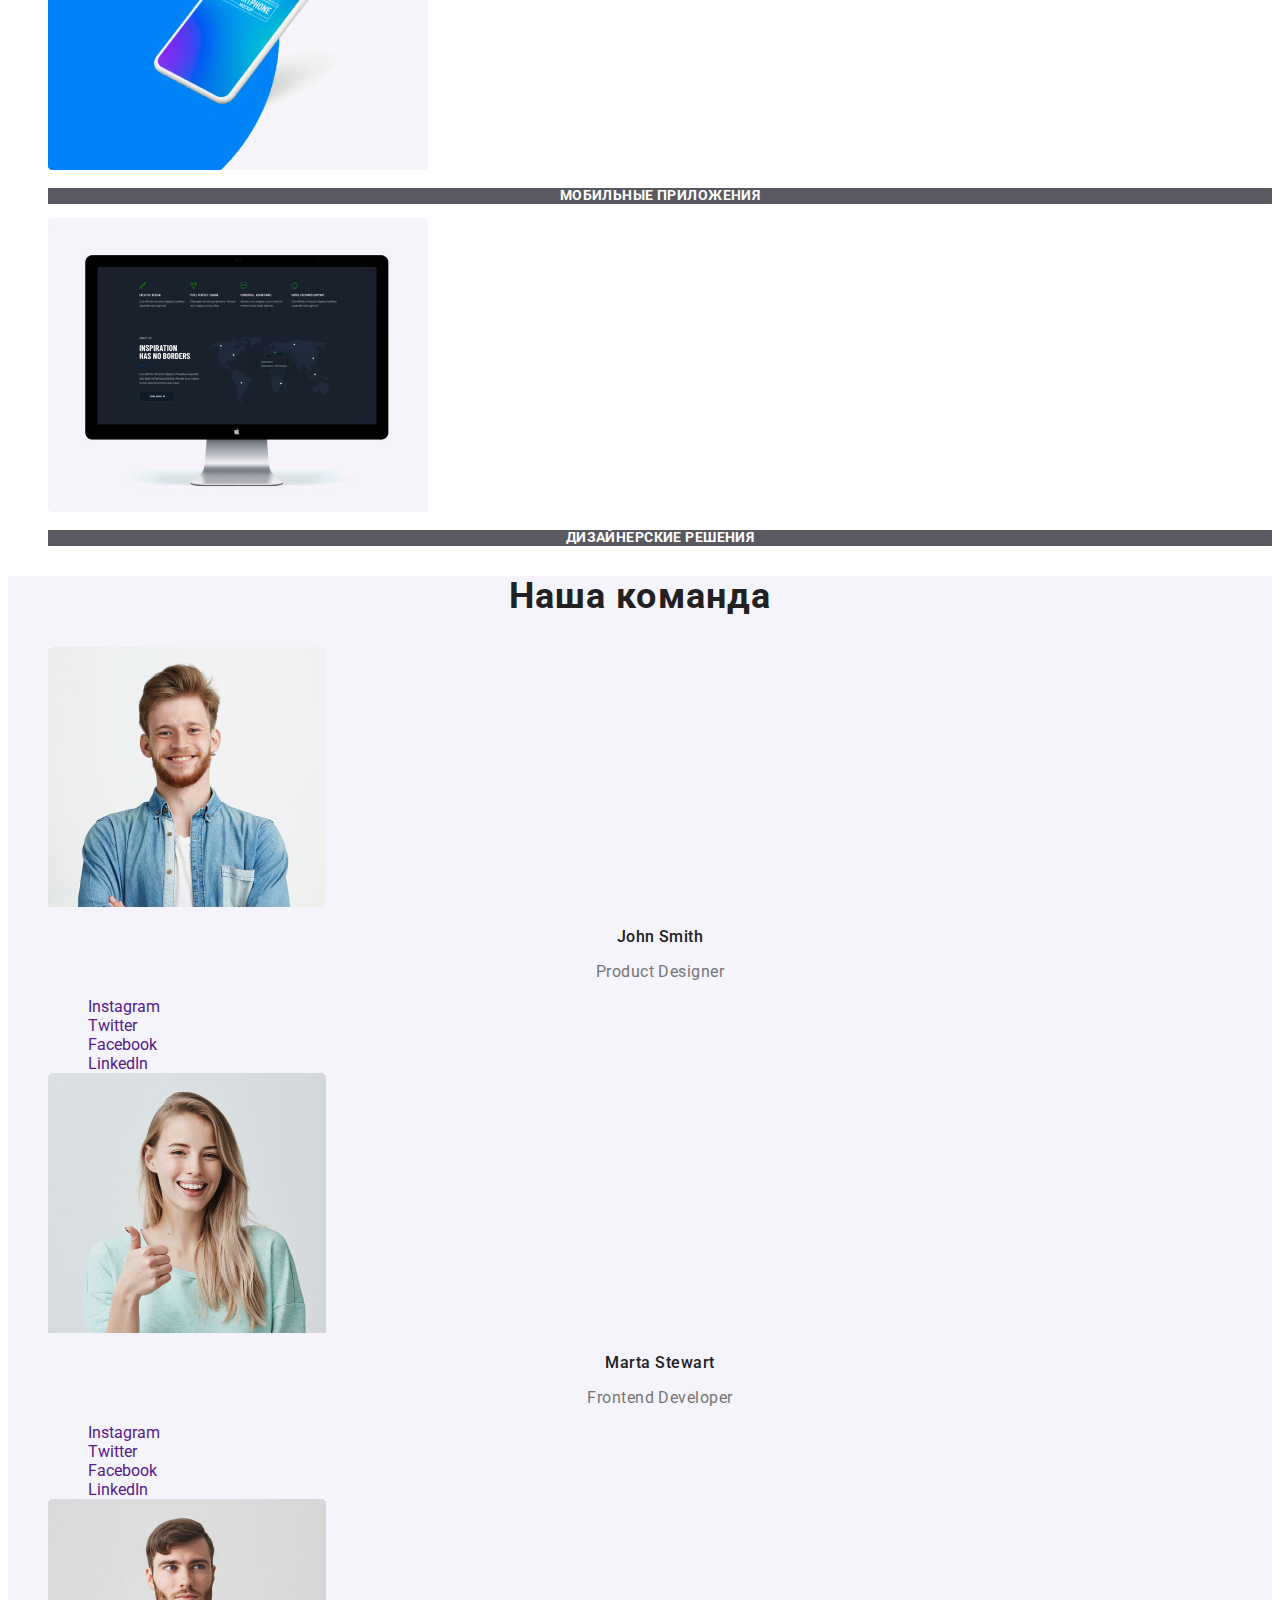
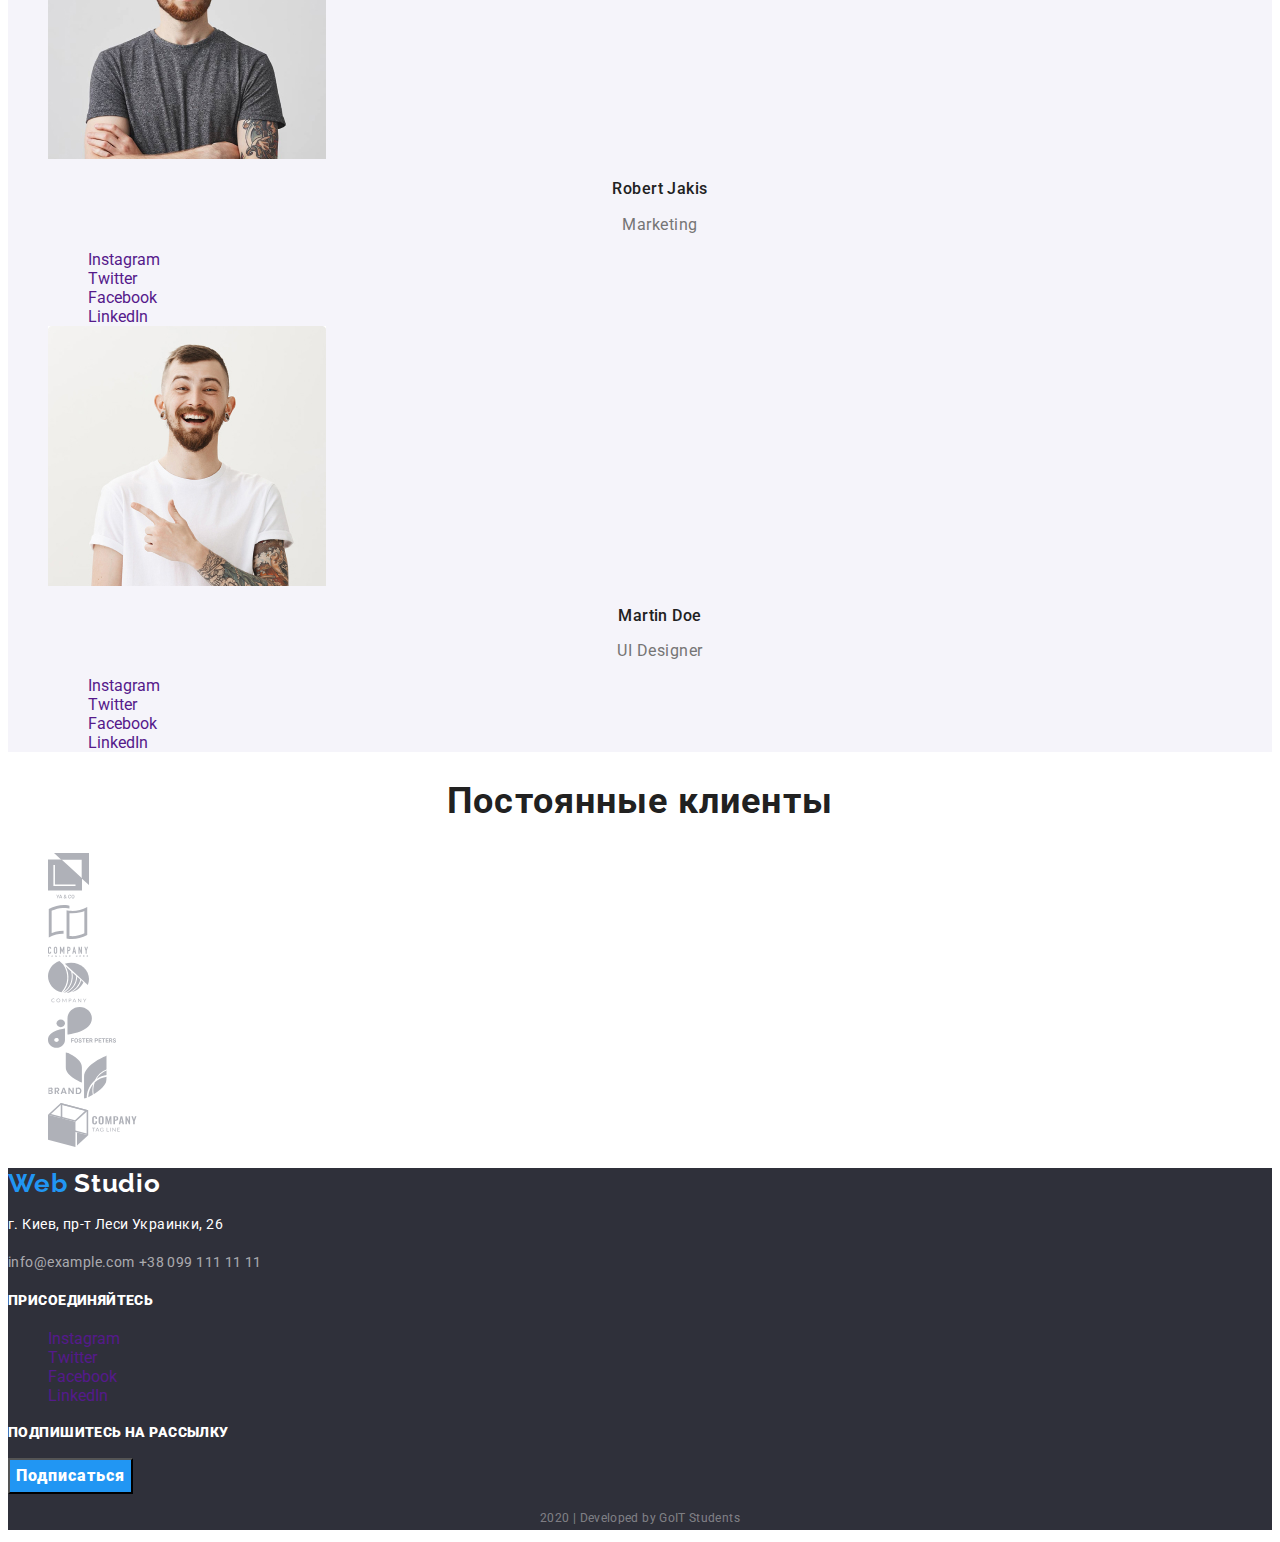
==== commit d86749d0: "Hope-final" ====
--- a/index.html
+++ b/index.html
@@ -37,7 +37,7 @@
           Еффективные решения <br />
           для вашего бизнеса
         </h1>
-        <a href="" class="button">Заказать услугу</a>
+        <a href="" class="order-button">Заказать услугу</a>
       </section>
       <section class="advantages">
         <!-- уявний заголовок-->
--- a/css/styles.css
+++ b/css/styles.css
@@ -68,7 +68,7 @@
   letter-spacing: 0.06em;
   text-transform: uppercase;
 }
-.hero .button {
+.order-button {
   color: var(--secondary-title-color);
   background-color: var(--accent-color);
   font-weight: 700;
@@ -76,13 +76,10 @@
   line-height: 1.87;
   text-align: center;
   letter-spacing: 0.06em;
-}
-.hero .button:focus {
-  /* колір для фокусу задамо пізнше?*/
 }
 /* секція переваг */
 /* уявний заголовок-приховав білим, Саша сказав пізніше пояснить як краще це зробити */
-.advantages .fake-title {
+.fake-title {
   color: var(--secondary-title-color);
 }
 .advantages-list .title {
@@ -135,7 +132,7 @@
   text-align: center;
   letter-spacing: 0.03em;
 }
-/* секція постійних клієнтів */
+/* секція постійних клієнтів-тут йдуть картинки */
 
 /* footer */
 .footer {
@@ -176,6 +173,11 @@
   color: var(--secondary-title-color);
   background-color: var(--accent-color);
   font-family: inherit;
+  font-weight: 900;
+  font-size: 16px;
+  line-height: 1.87;
+  text-align: center;
+  letter-spacing: 0.06em;
 }
 .copyright {
   color: rgba(255, 255, 255, 0.4);
@@ -186,3 +188,48 @@
 }
 
 /* стилі для portfolio.html */
+.filter-buttons {
+  background-color: var(--secondary-background-color);
+  color: #212121;
+  font-family: inherit;
+  font-weight: 500;
+  font-size: 16px;
+  line-height: 1.6;
+  text-align: center;
+  letter-spacing: 0.03em;
+  box-shadow: 0px 2px 2px rgba(0, 0, 0, 0.12), 0px 1px 2px rgba(0, 0, 0, 0.08),
+    0px 3px 1px rgba(0, 0, 0, 0.1);
+  border-radius: 4px;
+}
+.filter-buttons:hover,
+.filter-buttons:focus {
+  background-color: var(--accent-color);
+  color: var(--secondary-title-color);
+}
+/* список проектів портфоліо */
+.examples-link:hover,
+.examples-link:focus {
+  background-color: var(--accent-color);
+}
+
+.examples-name {
+  font-weight: 700;
+  font-size: 18px;
+  line-height: 2;
+  letter-spacing: 0.06em;
+  color: var(--title-color);
+}
+.examples-type {
+  font-size: 16px;
+  line-height: 1.9;
+  letter-spacing: 0.03em;
+  color: var(--text-color);
+}
+.examples-information {
+  font-size: 18px;
+  line-height: 1.55;
+  letter-spacing: 0.03em;
+  color: var(--secondary-title-color);
+  /* колір фону, щоб було видно текс */
+  background-color: var(--accent-color);
+}
